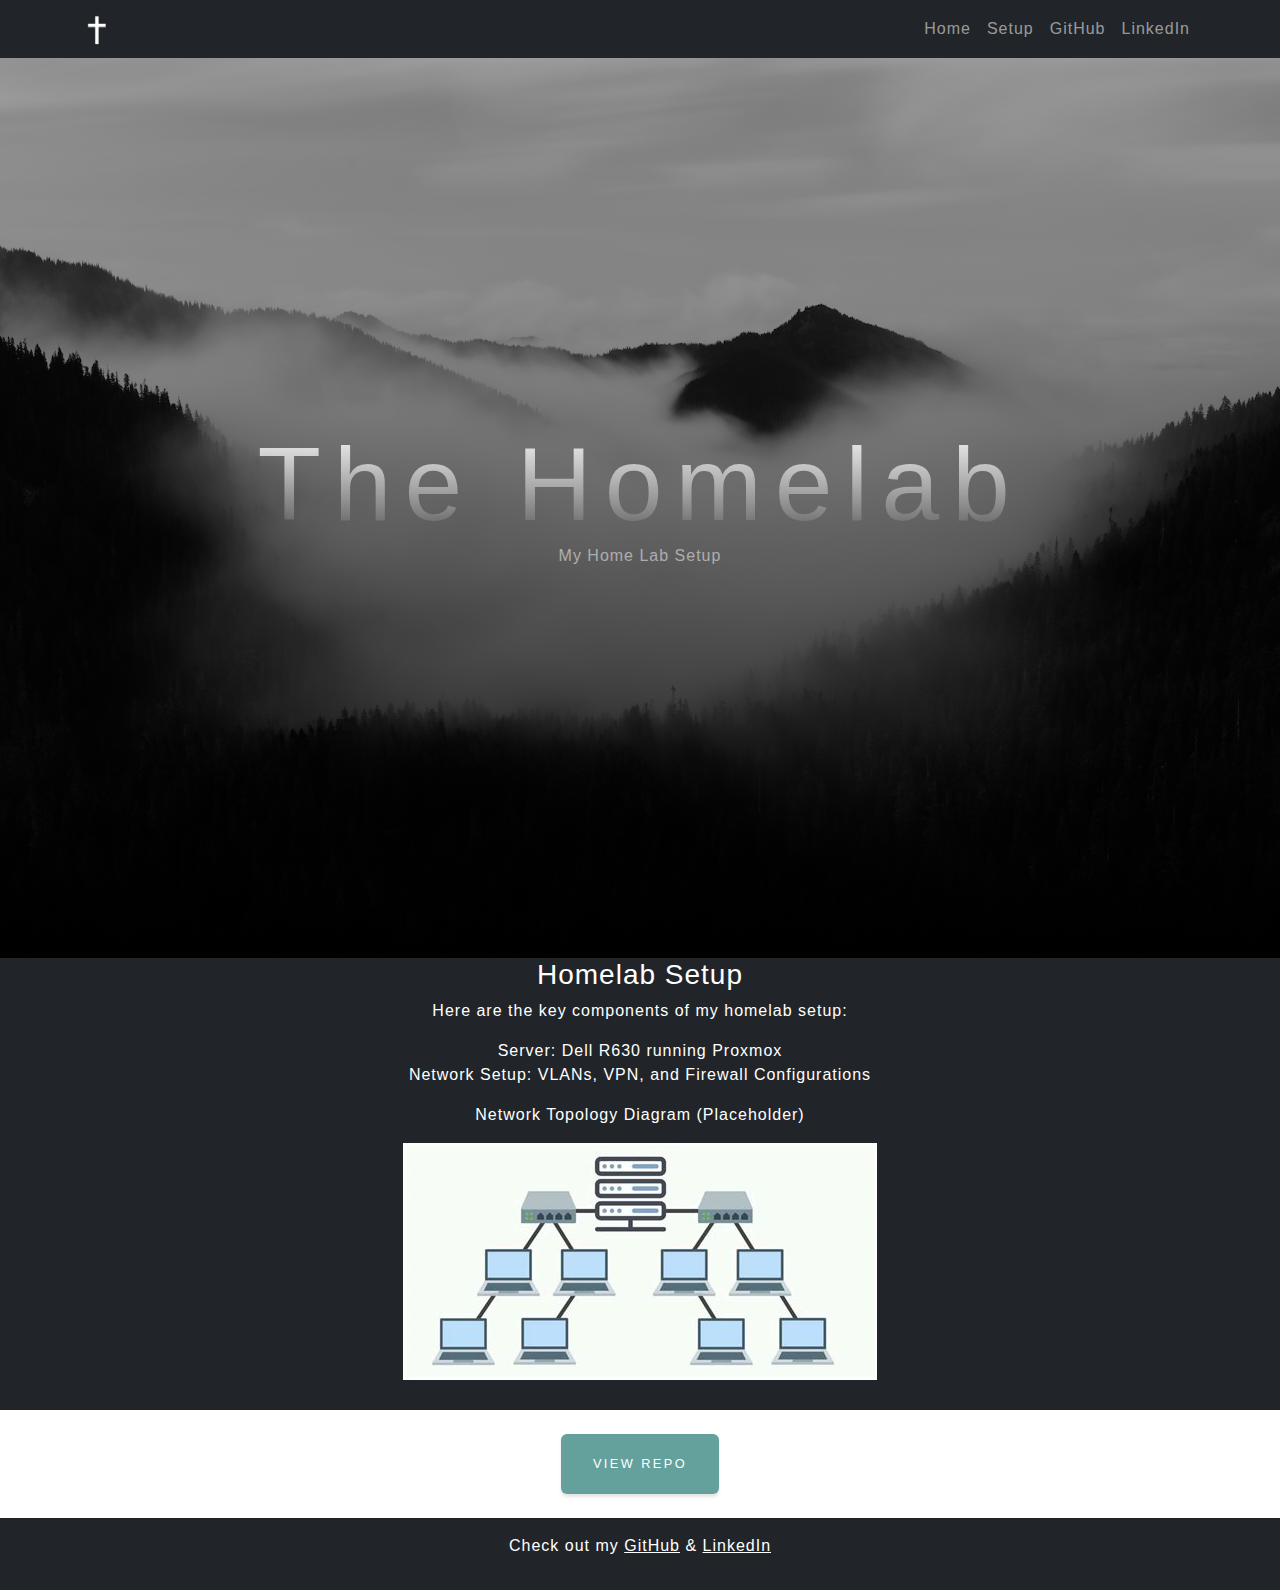
==== homelab.html @ 85a757b6 "site changes and new html for homelab" ====
<!DOCTYPE html>
<html lang="en">

<head>
    <meta charset="UTF-8">
    <meta name="viewport" content="width=device-width, initial-scale=1">
    <title>Homelab - Aydan Hodges</title>

    <!-- Bootstrap CSS -->
    <link rel="stylesheet" href="grayscale-theme/dist/css/bootstrap.min.css">

    <!-- Grayscale Theme Styles -->
    <link rel="stylesheet" href="grayscale-theme/dist/css/grayscale.min.css">
    <link rel="stylesheet" href="grayscale-theme/dist/css/styles.css">
</head>

<body>
    <!-- Navigation -->
    <nav class="navbar navbar-expand-lg navbar-dark bg-dark">
        <div class="container">
            <a class="navbar-brand" href="https://www.biblegateway.com/passage/?search=Proverbs%2016:3&version=ESV">
	<img src="images/white-cross.png" alt="White Cross" style="height: 30px;"></a>
            <button class="navbar-toggler" type="button" data-bs-toggle="collapse" data-bs-target="#navbarNav"
                aria-controls="navbarNav" aria-expanded="false" aria-label="Toggle navigation">
                <span class="navbar-toggler-icon"></span>
            </button>
            <div class="collapse navbar-collapse" id="navbarNav">
                <ul class="navbar-nav ms-auto">
		    <li class="nav-item"><a class="nav-link" href="index.html">Home</a></li>	
                    <li class="nav-item"><a class="nav-link" href="#setup">Setup</a></li>
                    <li class="nav-item"><a class="nav-link" href="https://github.com/arhodges20">GitHub</a></li>
                    <li class="nav-item"><a class="nav-link" href="https://www.linkedin.com/in/aydan-hodges/">LinkedIn</a></li>
                </ul>
            </div>
        </div>
    </nav>

    <!-- Hero Section -->
    <header class="masthead">
        <div class="container d-flex h-100 align-items-center">
            <div class="mx-auto text-center">
                <h1 class="text-white">The Homelab</h1>
                <p class="text-white-50">My Home Lab Setup</p>
            </div>
        </div>
    </header>

    <!-- Homelab Setup Section -->
    <section id="setup" class="bg-dark text-white">
        <div class="container text-center">
            <h3>Homelab Setup</h3>
            <p>Here are the key components of my homelab setup:</p>
            <ul class="list-unstyled">
                <li>Server: Dell R630 running Proxmox</li>
                <li>Network Setup: VLANs, VPN, and Firewall Configurations</li>
            </ul>

	    <!-- Network Topology Placeholder -->
            <div class="network-topology-placeholder">
                <p>Network Topology Diagram (Placeholder)</p>
                <img src="images/topo-placeholder.jpg" alt="Network Topology" style="max-width: 100%; height: auto;">
		<div style="height: 30px;"></div>
            </div>
        </div>
    </section>

    <!-- View Repo Section -->
    <section id="repo-link" class="text-center py-4">
        <a href="https://github.com/arhodges20/homelab" class="btn btn-primary">View Repo</a>
    </section>

    <!-- Footer -->
    <footer class="bg-dark text-white text-center py-3">
        <p>Check out my <a href="https://github.com/arhodges20" class="text-white">GitHub</a> & <a href="https://www.linkedin.com/in/aydan-hodges/" class="text-white">LinkedIn</a></p>
    </footer>

    <!-- Bootstrap & jQuery Scripts -->
    <script src="grayscale-theme/vendor/jquery/jquery.min.js"></script>
    <script src="grayscale-theme/vendor/bootstrap/js/bootstrap.bundle.min.js"></script>
</body>

</html>
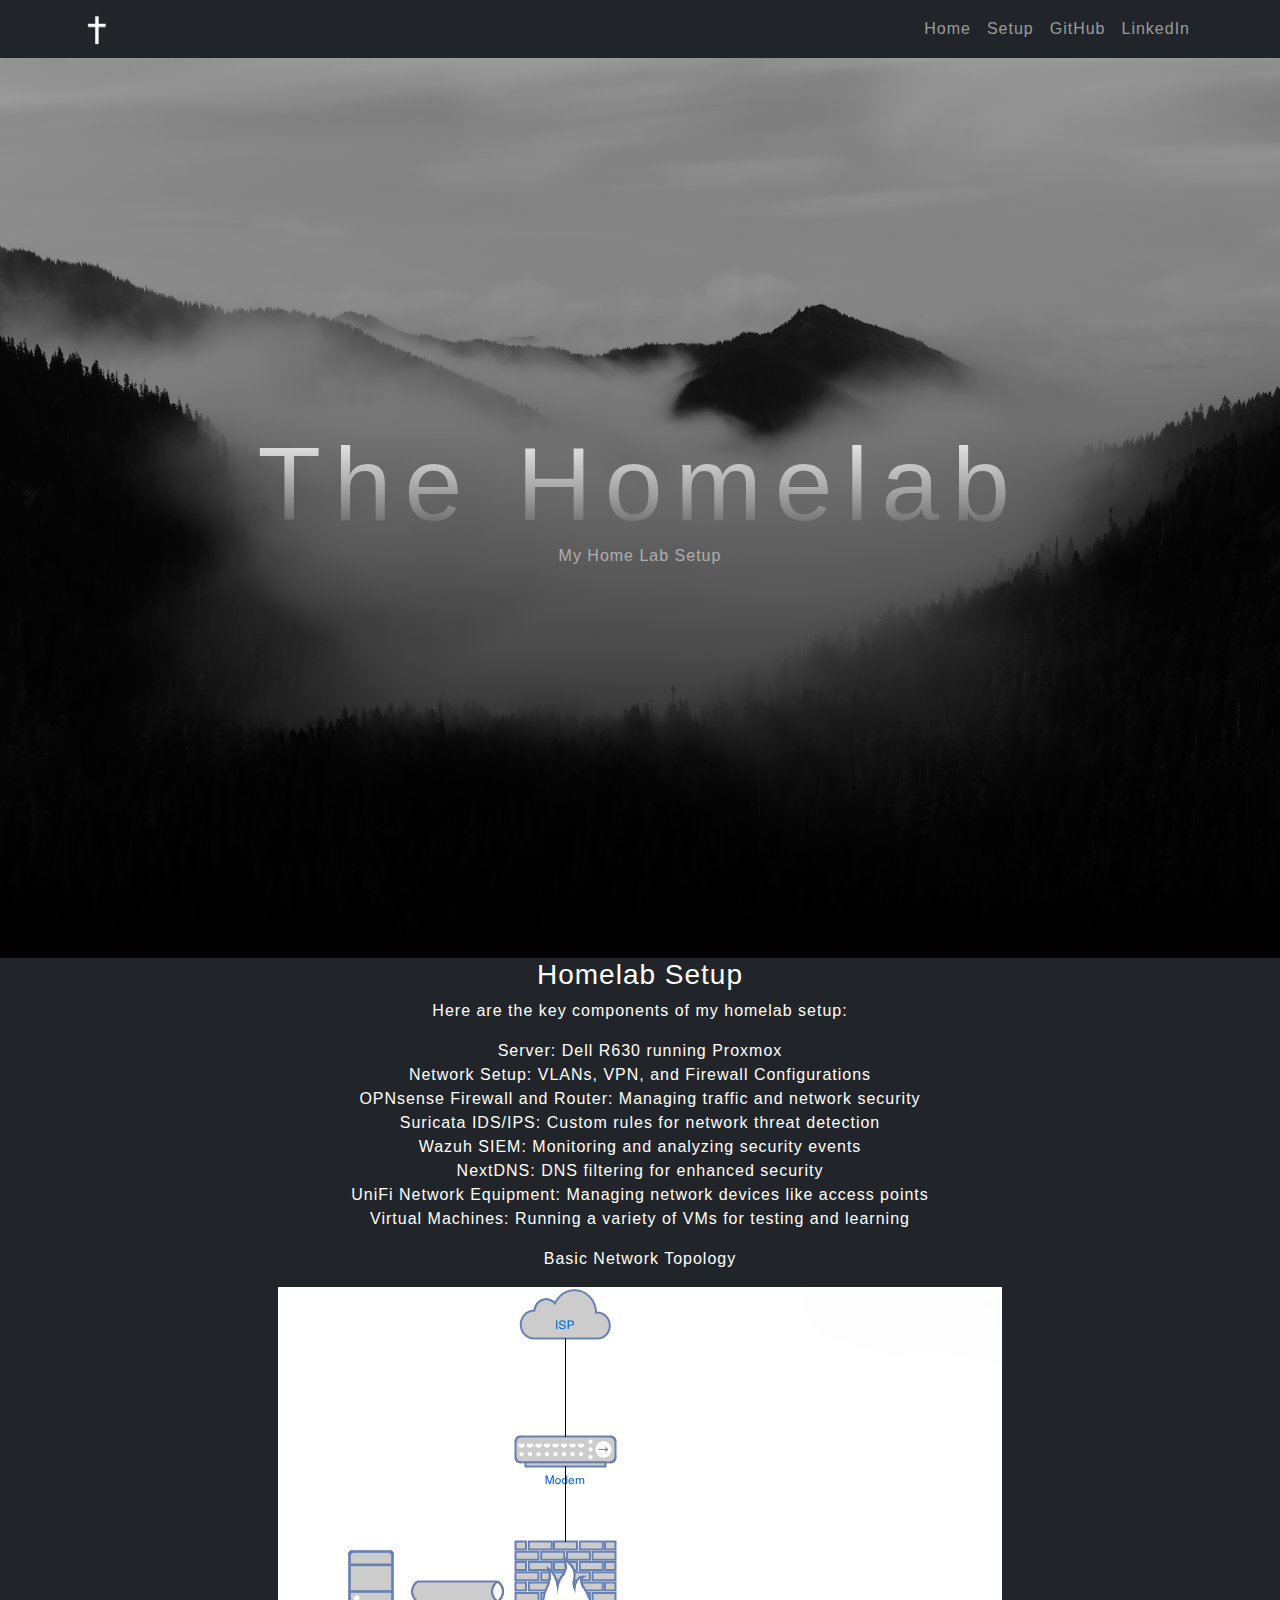
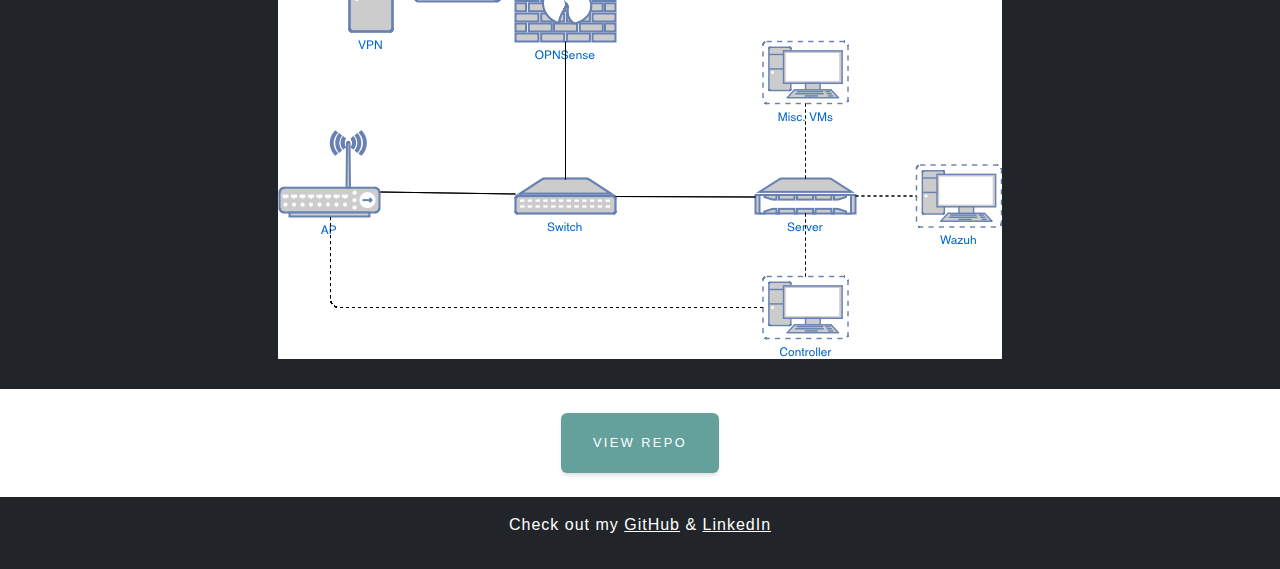
==== commit 81bbcd94: "added basic network topo and updated homelab page" ====
--- a/homelab.html
+++ b/homelab.html
@@ -53,12 +53,18 @@
             <ul class="list-unstyled">
                 <li>Server: Dell R630 running Proxmox</li>
                 <li>Network Setup: VLANs, VPN, and Firewall Configurations</li>
+                <li>OPNsense Firewall and Router: Managing traffic and network security</li>
+                <li>Suricata IDS/IPS: Custom rules for network threat detection</li>
+                <li>Wazuh SIEM: Monitoring and analyzing security events</li>
+                <li>NextDNS: DNS filtering for enhanced security</li>
+                <li>UniFi Network Equipment: Managing network devices like access points</li>
+                <li>Virtual Machines: Running a variety of VMs for testing and learning</li>
             </ul>
 
 	    <!-- Network Topology Placeholder -->
             <div class="network-topology-placeholder">
-                <p>Network Topology Diagram (Placeholder)</p>
-                <img src="images/topo-placeholder.jpg" alt="Network Topology" style="max-width: 100%; height: auto;">
+                <p>Basic Network Topology</p>
+                <img src="images/basic-topo.png" alt="Network Topology" style="max-width: 100%; height: auto;">
 		<div style="height: 30px;"></div>
             </div>
         </div>
